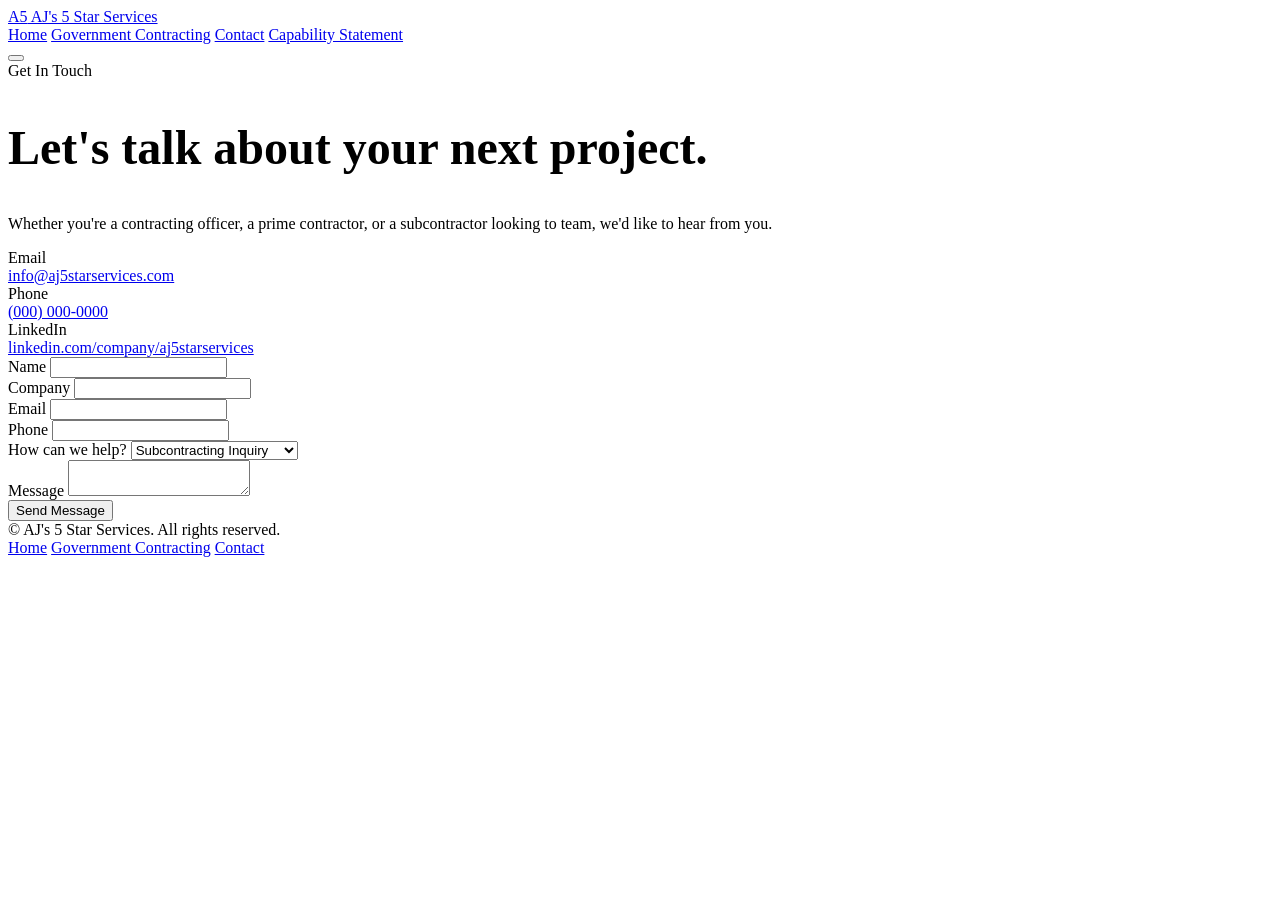
==== contact.html @ b27a5265 "Add files via upload" ====
<!DOCTYPE html>
<html lang="en">
<head>
<meta charset="UTF-8">
<meta name="viewport" content="width=device-width, initial-scale=1.0">
<title>Contact | AJ's 5 Star Services</title>
<meta name="description" content="Get in touch with AJ's 5 Star Services for government contracting, subcontracting, and operational support inquiries.">
<link rel="preconnect" href="https://fonts.googleapis.com">
<link rel="preconnect" href="https://fonts.gstatic.com" crossorigin>
<link href="https://fonts.googleapis.com/css2?family=Source+Serif+4:opsz,wght@8..60,500;8..60,600;8..60,700&family=Inter:wght@400;500;600;700&display=swap" rel="stylesheet">
<link rel="stylesheet" href="css/style.css">
</head>
<body>

<header class="site-header">
  <div class="wrap">
    <a href="index.html" class="brand">
      <span class="brand-mark">A5</span>
      AJ's 5 Star Services
    </a>
    <nav class="main-nav" id="mainNav">
      <a href="index.html">Home</a>
      <a href="government-contracting.html">Government Contracting</a>
      <a href="contact.html" class="active">Contact</a>
      <a href="assets/capability-statement.pdf" class="nav-cta">Capability Statement</a>
    </nav>
    <button class="menu-toggle" id="menuToggle" aria-label="Toggle menu" aria-expanded="false">
      <span></span><span></span><span></span>
    </button>
  </div>
</header>

<section class="contact-hero blueprint">
  <div class="wrap">
    <span class="eyebrow">Get In Touch</span>
    <h1 style="color:var(--off-white); font-size: clamp(32px, 4.4vw, 48px);">Let's talk about your next project.</h1>
    <p class="lede">Whether you're a contracting officer, a prime contractor, or a subcontractor looking to team, we'd like to hear from you.</p>
  </div>
</section>

<section>
  <div class="wrap">
    <div class="contact-grid">

      <div>
        <div class="contact-info-item">
          <div class="eyebrow">Email</div>
          <a href="mailto:info@aj5starservices.com">info@aj5starservices.com</a>
        </div>
        <div class="contact-info-item">
          <div class="eyebrow">Phone</div>
          <a href="tel:+10000000000">(000) 000-0000</a>
        </div>
        <div class="contact-info-item">
          <div class="eyebrow">LinkedIn</div>
          <a href="https://linkedin.com" target="_blank" rel="noopener">linkedin.com/company/aj5starservices</a>
        </div>
      </div>

      <div>
        <!--
          FORM SUBMISSION NOTE:
          This is a static site with no backend, so the form needs a form-handling
          service to actually deliver submissions to your inbox. Formspree is a
          simple option — sign up free at formspree.io, create a form, and replace
          "YOUR_FORM_ID" below with the ID they give you.
        -->
        <form class="inquiry-form" action="https://formspree.io/f/YOUR_FORM_ID" method="POST">
          <div class="form-row">
            <div>
              <label for="name">Name</label>
              <input type="text" id="name" name="name" required>
            </div>
            <div>
              <label for="company">Company</label>
              <input type="text" id="company" name="company">
            </div>
          </div>
          <div class="form-row">
            <div>
              <label for="email">Email</label>
              <input type="email" id="email" name="email" required>
            </div>
            <div>
              <label for="phone">Phone</label>
              <input type="tel" id="phone" name="phone">
            </div>
          </div>
          <div>
            <label for="inquiry-type">How can we help?</label>
            <select id="inquiry-type" name="inquiry_type">
              <option>Subcontracting Inquiry</option>
              <option>Prime Contractor Inquiry</option>
              <option>General Inquiry</option>
            </select>
          </div>
          <div>
            <label for="message">Message</label>
            <textarea id="message" name="message" required></textarea>
          </div>
          <button type="submit" class="btn btn-primary" style="justify-self:start;">Send Message</button>
        </form>
      </div>

    </div>
  </div>
</section>

<footer>
  <div class="wrap">
    <div class="foot-copy">&copy; <span id="year"></span> AJ's 5 Star Services. All rights reserved.</div>
    <div class="foot-links">
      <a href="index.html">Home</a>
      <a href="government-contracting.html">Government Contracting</a>
      <a href="contact.html">Contact</a>
    </div>
  </div>
</footer>

<script src="js/main.js"></script>
</body>
</html>
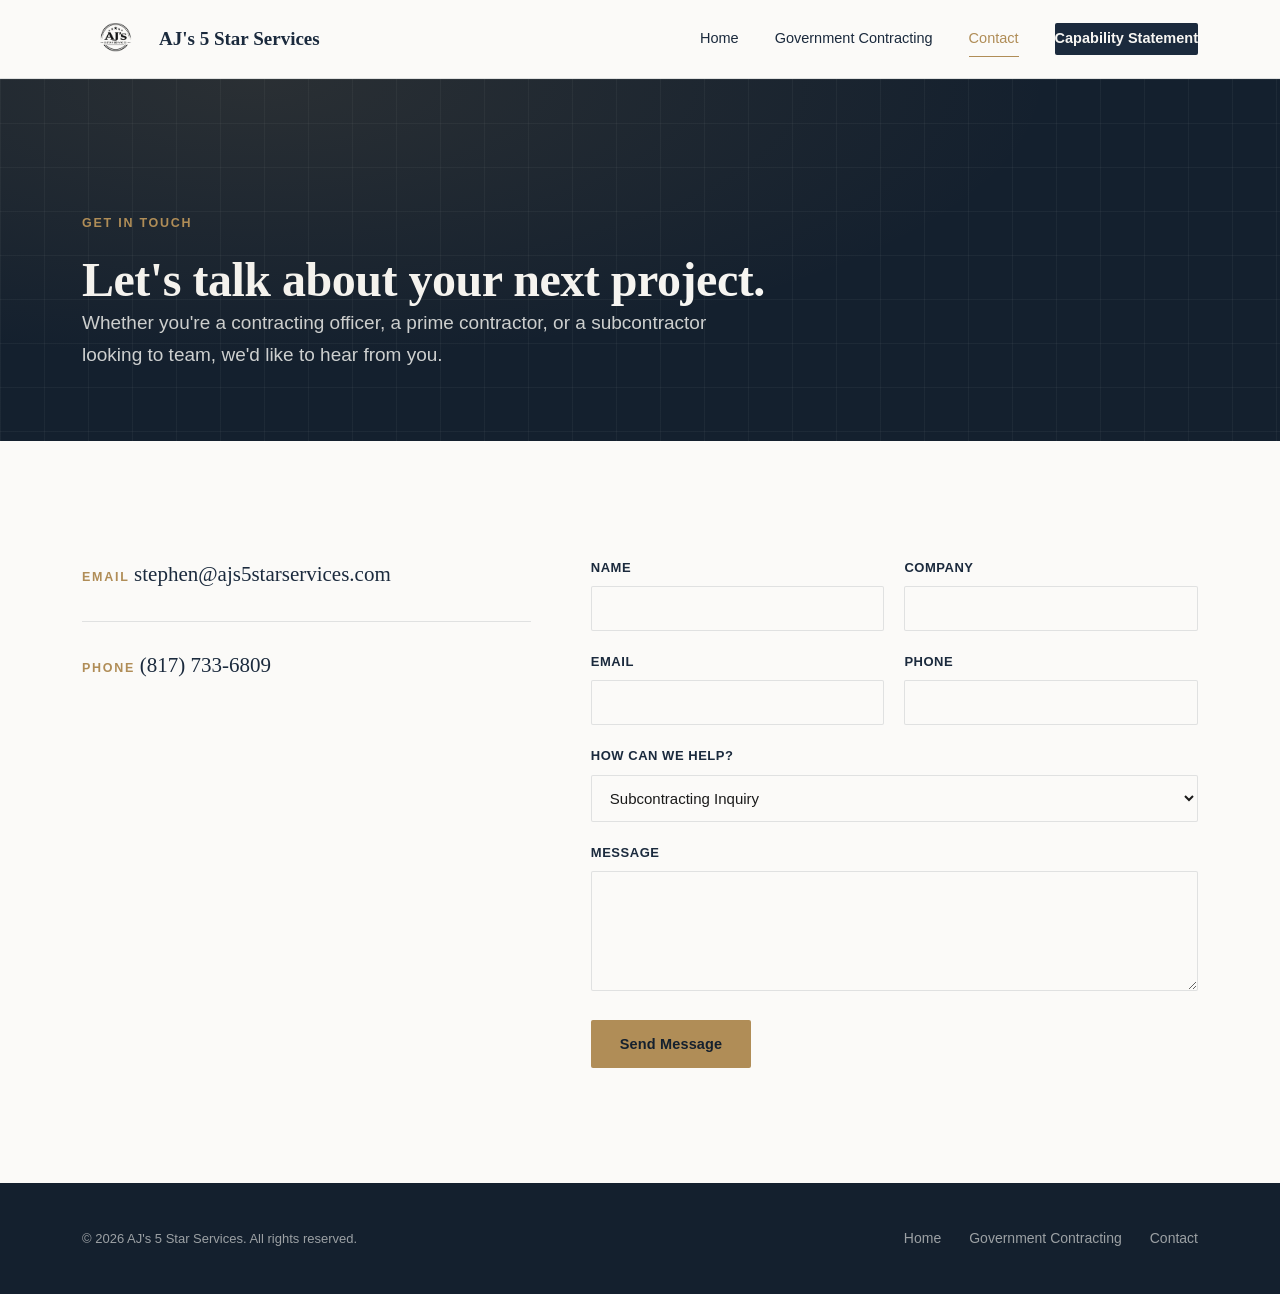
==== commit cac43cd8: "Add files via upload" ====
--- a/contact.html
+++ b/contact.html
@@ -15,7 +15,7 @@
 <header class="site-header">
   <div class="wrap">
     <a href="index.html" class="brand">
-      <span class="brand-mark">A5</span>
+      <img src="assets/logo.png" alt="AJ's 5 Star Services logo" class="brand-mark">
       AJ's 5 Star Services
     </a>
     <nav class="main-nav" id="mainNav">
@@ -45,15 +45,11 @@
       <div>
         <div class="contact-info-item">
           <div class="eyebrow">Email</div>
-          <a href="mailto:info@aj5starservices.com">info@aj5starservices.com</a>
+          <a href="mailto:stephen@ajs5starservices.com">stephen@ajs5starservices.com</a>
         </div>
         <div class="contact-info-item">
           <div class="eyebrow">Phone</div>
-          <a href="tel:+10000000000">(000) 000-0000</a>
-        </div>
-        <div class="contact-info-item">
-          <div class="eyebrow">LinkedIn</div>
-          <a href="https://linkedin.com" target="_blank" rel="noopener">linkedin.com/company/aj5starservices</a>
+          <a href="tel:+18177336809">(817) 733-6809</a>
         </div>
       </div>
 
--- a/css/style.css
+++ b/css/style.css
@@ -0,0 +1,658 @@
+/* ============================================
+   AJ's 5 Star Services — Design Tokens
+   ============================================ */
+:root {
+  /* Color */
+  --navy: #1B2A3D;
+  --navy-deep: #14202E;
+  --charcoal: #22262B;
+  --off-white: #F7F6F3;
+  --paper: #FBFAF8;
+  --gold: #B08D57;
+  --gold-light: #C9A876;
+  --ink: #1A1A1A;
+  --ink-soft: #4A4A4A;
+  --line: rgba(27, 42, 61, 0.12);
+
+  /* Type */
+  --font-display: 'Source Serif 4', 'Georgia', serif;
+  --font-body: 'Inter', -apple-system, 'Segoe UI', sans-serif;
+
+  /* Layout */
+  --max-width: 1180px;
+  --section-pad: clamp(64px, 9vw, 120px);
+  --radius: 2px;
+}
+
+* { box-sizing: border-box; }
+
+html { scroll-behavior: smooth; }
+
+body {
+  margin: 0;
+  background: var(--paper);
+  color: var(--ink);
+  font-family: var(--font-body);
+  font-size: 16px;
+  line-height: 1.65;
+  -webkit-font-smoothing: antialiased;
+}
+
+img { max-width: 100%; display: block; }
+
+a {
+  color: inherit;
+  text-decoration: none;
+}
+
+.wrap {
+  max-width: var(--max-width);
+  margin: 0 auto;
+  padding: 0 32px;
+}
+
+h1, h2, h3 {
+  font-family: var(--font-display);
+  color: var(--navy);
+  font-weight: 600;
+  line-height: 1.15;
+  margin: 0;
+}
+
+h1 { font-size: clamp(38px, 5.4vw, 64px); letter-spacing: -0.01em; }
+h2 { font-size: clamp(28px, 3.4vw, 38px); }
+h3 { font-size: 20px; }
+
+p { margin: 0; }
+
+.eyebrow {
+  font-family: var(--font-body);
+  font-size: 12.5px;
+  font-weight: 600;
+  letter-spacing: 0.14em;
+  text-transform: uppercase;
+  color: var(--gold);
+  display: inline-block;
+  margin-bottom: 18px;
+}
+
+.lede {
+  font-size: 19px;
+  color: var(--ink-soft);
+  max-width: 640px;
+  line-height: 1.7;
+}
+
+/* ============================================
+   Blueprint grid texture — signature motif
+   ============================================ */
+.blueprint {
+  position: relative;
+  background-color: var(--navy-deep);
+  background-image:
+    linear-gradient(rgba(247, 246, 243, 0.045) 1px, transparent 1px),
+    linear-gradient(90deg, rgba(247, 246, 243, 0.045) 1px, transparent 1px);
+  background-size: 44px 44px;
+}
+
+.blueprint::after {
+  content: "";
+  position: absolute;
+  inset: 0;
+  background: radial-gradient(ellipse at 20% 0%, rgba(176, 141, 87, 0.14), transparent 55%);
+  pointer-events: none;
+}
+
+/* ============================================
+   Header / Nav
+   ============================================ */
+.site-header {
+  position: sticky;
+  top: 0;
+  z-index: 100;
+  background: rgba(251, 250, 248, 0.92);
+  backdrop-filter: blur(8px);
+  border-bottom: 1px solid var(--line);
+}
+
+.site-header .wrap {
+  display: flex;
+  align-items: center;
+  justify-content: space-between;
+  height: 78px;
+}
+
+.brand {
+  display: flex;
+  align-items: center;
+  gap: 10px;
+  font-family: var(--font-display);
+  font-size: 19px;
+  font-weight: 600;
+  color: var(--navy);
+}
+
+.brand-mark {
+  height: 46px;
+  width: auto;
+  display: block;
+}
+
+nav.main-nav {
+  display: flex;
+  align-items: center;
+  gap: 36px;
+}
+
+nav.main-nav a {
+  font-size: 14.5px;
+  font-weight: 500;
+  color: var(--navy);
+  position: relative;
+  padding: 4px 0;
+}
+
+nav.main-nav a::after {
+  content: "";
+  position: absolute;
+  left: 0;
+  bottom: -2px;
+  width: 0;
+  height: 1px;
+  background: var(--gold);
+  transition: width 0.2s ease;
+}
+
+nav.main-nav a:hover::after,
+nav.main-nav a.active::after {
+  width: 100%;
+}
+
+nav.main-nav a.active {
+  color: var(--gold);
+}
+
+.nav-cta {
+  background: var(--navy);
+  color: var(--off-white) !important;
+  padding: 10px 20px;
+  border-radius: var(--radius);
+  font-weight: 600 !important;
+}
+
+.nav-cta::after { display: none; }
+
+.menu-toggle {
+  display: none;
+  background: none;
+  border: none;
+  cursor: pointer;
+  padding: 8px;
+}
+
+.menu-toggle span {
+  display: block;
+  width: 24px;
+  height: 2px;
+  background: var(--navy);
+  margin: 5px 0;
+  transition: 0.2s;
+}
+
+/* ============================================
+   Buttons
+   ============================================ */
+.btn {
+  display: inline-flex;
+  align-items: center;
+  gap: 8px;
+  padding: 15px 28px;
+  font-family: var(--font-body);
+  font-size: 14.5px;
+  font-weight: 600;
+  letter-spacing: 0.01em;
+  border-radius: var(--radius);
+  border: 1px solid transparent;
+  cursor: pointer;
+  transition: all 0.18s ease;
+}
+
+.btn-primary {
+  background: var(--gold);
+  color: var(--navy-deep);
+}
+.btn-primary:hover { background: var(--gold-light); }
+
+.btn-outline {
+  border-color: rgba(247, 246, 243, 0.4);
+  color: var(--off-white);
+  background: transparent;
+}
+.btn-outline:hover { border-color: var(--off-white); background: rgba(247,246,243,0.06); }
+
+.btn-outline-dark {
+  border-color: var(--navy);
+  color: var(--navy);
+  background: transparent;
+}
+.btn-outline-dark:hover { background: var(--navy); color: var(--off-white); }
+
+.btn-group { display: flex; gap: 16px; flex-wrap: wrap; margin-top: 36px; }
+
+/* ============================================
+   Hero
+   ============================================ */
+.hero {
+  color: var(--off-white);
+  padding: 150px 0 110px;
+}
+
+.hero h1 { color: var(--off-white); margin-bottom: 22px; }
+.hero .lede { color: rgba(247, 246, 243, 0.82); font-size: 18px; }
+
+/* ============================================
+   Sections
+   ============================================ */
+section { padding: var(--section-pad) 0; }
+
+.section-alt { background: var(--off-white); }
+
+.section-head { margin-bottom: 56px; }
+.section-head.center { text-align: center; max-width: 700px; margin-left: auto; margin-right: auto; }
+
+.divider {
+  width: 56px;
+  height: 2px;
+  background: var(--gold);
+  margin: 0 auto 24px;
+}
+
+/* Two column */
+.two-col {
+  display: grid;
+  grid-template-columns: 1fr 1fr;
+  gap: 60px;
+}
+
+.card-block {
+  background: var(--paper);
+  border: 1px solid var(--line);
+  padding: 40px;
+  border-radius: var(--radius);
+}
+
+.card-block h3 {
+  color: var(--gold);
+  font-size: 13px;
+  letter-spacing: 0.12em;
+  text-transform: uppercase;
+  font-family: var(--font-body);
+  font-weight: 700;
+  margin-bottom: 14px;
+}
+
+.card-block p {
+  font-size: 17px;
+  color: var(--navy);
+  line-height: 1.7;
+}
+
+/* Why We Exist */
+.statement {
+  max-width: 680px;
+  margin: 0 auto;
+  text-align: center;
+}
+.statement p {
+  font-size: 19px;
+  color: var(--ink-soft);
+  margin-bottom: 22px;
+  line-height: 1.75;
+}
+
+/* Core Values grid */
+.values-grid {
+  display: grid;
+  grid-template-columns: repeat(3, 1fr);
+  gap: 1px;
+  background: var(--line);
+  border: 1px solid var(--line);
+}
+
+.value-item {
+  background: var(--paper);
+  padding: 40px 34px;
+}
+
+.value-icon {
+  width: 40px;
+  height: 40px;
+  margin-bottom: 20px;
+  color: var(--gold);
+}
+
+.value-item h3 {
+  font-family: var(--font-display);
+  font-size: 19px;
+  color: var(--navy);
+  font-weight: 600;
+  margin-bottom: 10px;
+  text-transform: none;
+  letter-spacing: 0;
+}
+
+.value-item p {
+  font-size: 15px;
+  color: var(--ink-soft);
+  line-height: 1.6;
+}
+
+/* What We Do */
+.list-col h3 {
+  font-family: var(--font-body);
+  color: var(--gold);
+  font-size: 13px;
+  letter-spacing: 0.12em;
+  text-transform: uppercase;
+  font-weight: 700;
+  margin-bottom: 22px;
+}
+
+.list-col ul {
+  list-style: none;
+  margin: 0;
+  padding: 0;
+}
+
+.list-col li {
+  padding: 14px 0;
+  border-bottom: 1px solid var(--line);
+  font-size: 17px;
+  color: var(--navy);
+  display: flex;
+  align-items: center;
+  gap: 12px;
+}
+
+.list-col li::before {
+  content: "";
+  width: 6px;
+  height: 6px;
+  background: var(--gold);
+  flex-shrink: 0;
+}
+
+/* How We Work */
+.flow-wrap {
+  margin-top: 20px;
+  overflow-x: auto;
+}
+
+/* Commitment */
+.commitment {
+  color: var(--off-white);
+}
+
+.commitment .section-head h2 { color: var(--off-white); }
+
+.principle-list {
+  list-style: none;
+  margin: 44px 0 0;
+  padding: 0;
+  max-width: 720px;
+  margin-left: auto;
+  margin-right: auto;
+}
+
+.principle-list li {
+  font-family: var(--font-display);
+  font-style: italic;
+  font-size: clamp(20px, 2.4vw, 26px);
+  color: rgba(247, 246, 243, 0.92);
+  text-align: center;
+  padding: 20px 0;
+  border-bottom: 1px solid rgba(247, 246, 243, 0.12);
+}
+
+.principle-list li:last-child { border-bottom: none; }
+
+/* CTA */
+.cta {
+  color: var(--off-white);
+  text-align: center;
+}
+
+.cta h2 { color: var(--off-white); margin-bottom: 18px; }
+
+.cta-contacts {
+  margin-top: 40px;
+  display: flex;
+  justify-content: center;
+  gap: 48px;
+  flex-wrap: wrap;
+}
+
+.cta-contacts a {
+  font-size: 16px;
+  font-weight: 500;
+  color: var(--off-white);
+  border-bottom: 1px solid rgba(247,246,243,0.3);
+  padding-bottom: 3px;
+}
+
+/* ============================================
+   Government Contracting page — data sheet
+   ============================================ */
+.gc-hero {
+  padding: 130px 0 70px;
+  color: var(--off-white);
+}
+
+.gc-hero .lede { color: rgba(247,246,243,0.82); }
+
+.data-sheet {
+  border: 1px solid var(--line);
+  background: var(--paper);
+}
+
+.data-row {
+  display: grid;
+  grid-template-columns: 280px 1fr;
+  border-bottom: 1px solid var(--line);
+}
+
+.data-row:last-child { border-bottom: none; }
+
+.data-label {
+  padding: 22px 28px;
+  background: var(--off-white);
+  font-size: 13px;
+  font-weight: 700;
+  letter-spacing: 0.06em;
+  text-transform: uppercase;
+  color: var(--navy);
+  border-right: 1px solid var(--line);
+}
+
+.data-value {
+  padding: 22px 28px;
+  font-size: 16px;
+  color: var(--ink);
+}
+
+.data-value .placeholder {
+  color: var(--ink-soft);
+  font-style: italic;
+}
+
+.data-group-title {
+  font-family: var(--font-body);
+  font-size: 13px;
+  font-weight: 700;
+  letter-spacing: 0.12em;
+  text-transform: uppercase;
+  color: var(--gold);
+  margin: 56px 0 18px;
+}
+
+.data-group-title:first-of-type { margin-top: 0; }
+
+.pending-note {
+  margin-top: 14px;
+  font-size: 13.5px;
+  color: var(--ink-soft);
+  font-style: italic;
+}
+
+.badge-row {
+  display: flex;
+  gap: 10px;
+  flex-wrap: wrap;
+}
+
+.badge {
+  border: 1px solid var(--gold);
+  color: var(--navy);
+  font-size: 13px;
+  font-weight: 600;
+  padding: 6px 14px;
+  border-radius: 20px;
+}
+
+/* ============================================
+   Contact page
+   ============================================ */
+.contact-hero {
+  padding: 130px 0 70px;
+  color: var(--off-white);
+}
+
+.contact-hero .lede { color: rgba(247,246,243,0.82); }
+
+.contact-grid {
+  display: grid;
+  grid-template-columns: 0.85fr 1.15fr;
+  gap: 60px;
+}
+
+.contact-info-item {
+  padding: 26px 0;
+  border-bottom: 1px solid var(--line);
+}
+
+.contact-info-item:first-child { padding-top: 0; }
+.contact-info-item:last-child { border-bottom: none; }
+
+.contact-info-item .eyebrow { margin-bottom: 8px; }
+
+.contact-info-item a,
+.contact-info-item span {
+  font-family: var(--font-display);
+  font-size: 21px;
+  color: var(--navy);
+}
+
+form.inquiry-form {
+  display: grid;
+  gap: 20px;
+}
+
+.form-row { display: grid; grid-template-columns: 1fr 1fr; gap: 20px; }
+
+label {
+  display: block;
+  font-size: 13px;
+  font-weight: 600;
+  letter-spacing: 0.04em;
+  text-transform: uppercase;
+  color: var(--navy);
+  margin-bottom: 8px;
+}
+
+input, select, textarea {
+  width: 100%;
+  padding: 13px 14px;
+  border: 1px solid var(--line);
+  background: var(--paper);
+  font-family: var(--font-body);
+  font-size: 15px;
+  color: var(--ink);
+  border-radius: var(--radius);
+}
+
+input:focus, select:focus, textarea:focus {
+  outline: 2px solid var(--gold);
+  outline-offset: 1px;
+  border-color: var(--gold);
+}
+
+textarea { resize: vertical; min-height: 120px; }
+
+/* ============================================
+   Footer
+   ============================================ */
+footer {
+  background: var(--navy-deep);
+  color: rgba(247, 246, 243, 0.6);
+  padding: 44px 0;
+}
+
+footer .wrap {
+  display: flex;
+  justify-content: space-between;
+  align-items: center;
+  flex-wrap: wrap;
+  gap: 16px;
+}
+
+footer .foot-links { display: flex; gap: 28px; }
+footer .foot-links a { font-size: 14px; color: rgba(247,246,243,0.6); }
+footer .foot-links a:hover { color: var(--gold); }
+footer .foot-copy { font-size: 13px; }
+
+/* ============================================
+   Responsive
+   ============================================ */
+@media (max-width: 860px) {
+  nav.main-nav {
+    position: fixed;
+    top: 78px;
+    left: 0;
+    right: 0;
+    background: var(--paper);
+    flex-direction: column;
+    align-items: flex-start;
+    padding: 24px 32px 32px;
+    gap: 22px;
+    border-bottom: 1px solid var(--line);
+    transform: translateY(-8px);
+    opacity: 0;
+    pointer-events: none;
+    transition: 0.18s ease;
+  }
+  nav.main-nav.open {
+    transform: translateY(0);
+    opacity: 1;
+    pointer-events: auto;
+  }
+  .menu-toggle { display: block; }
+
+  .two-col, .contact-grid { grid-template-columns: 1fr; }
+  .values-grid { grid-template-columns: 1fr; }
+  .data-row { grid-template-columns: 1fr; }
+  .data-label { border-right: none; border-bottom: 1px solid var(--line); }
+  .form-row { grid-template-columns: 1fr; }
+  .hero { padding: 120px 0 80px; }
+  .cta-contacts { gap: 24px; flex-direction: column; }
+}
+
+@media (max-width: 600px) {
+  .card-block { padding: 28px; }
+  .value-item { padding: 30px 24px; }
+}
+
+/* Reduced motion */
+@media (prefers-reduced-motion: reduce) {
+  html { scroll-behavior: auto; }
+  * { transition: none !important; }
+}
